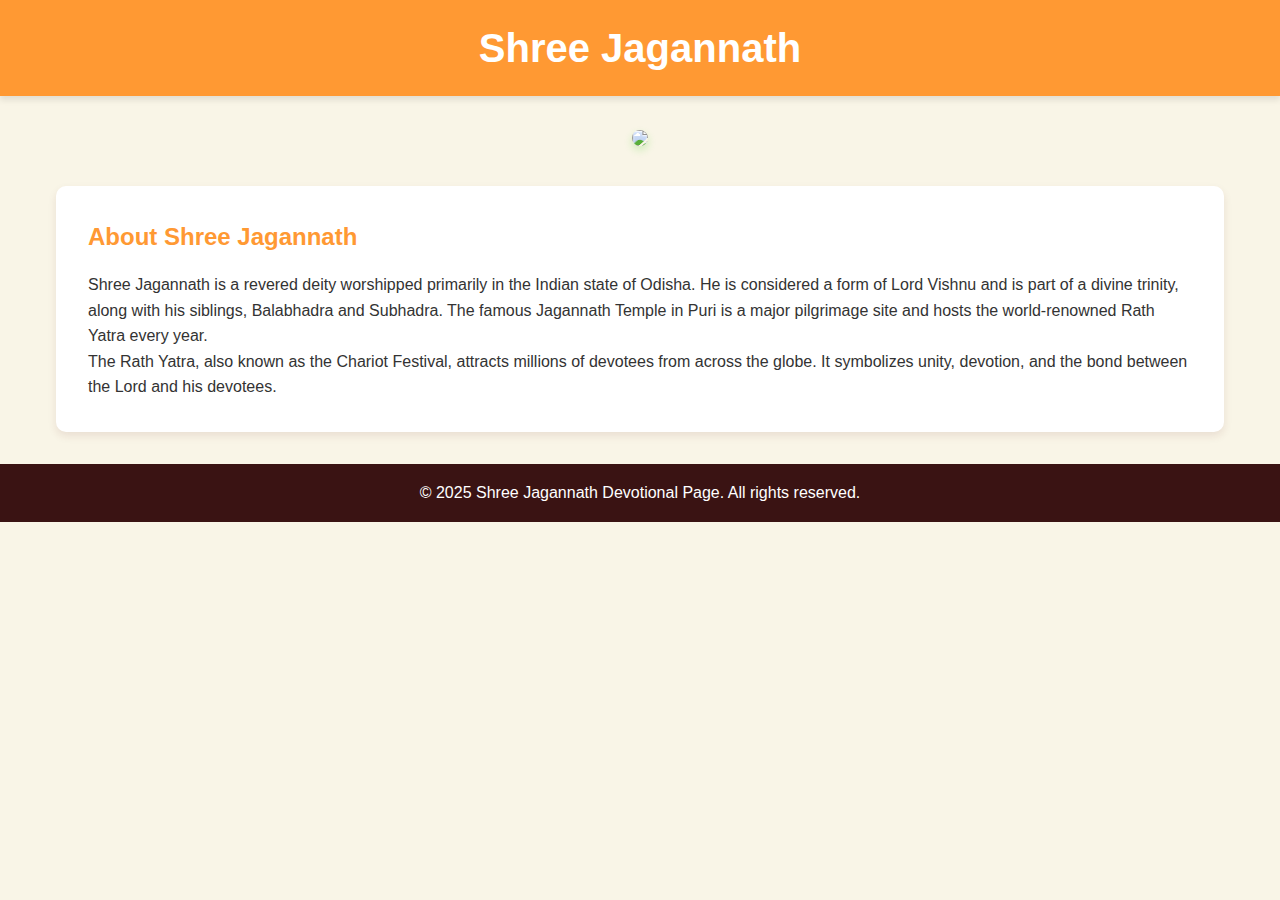
==== index.html @ 699d79b1 "Initial commit" ====
<!DOCTYPE html>
<html lang="en">
<head>
    <meta charset="UTF-8">
    <meta name="viewport" content="width=device-width, initial-scale=1.0">
    <title>Shree Jagannath</title>
    <style>
        * {
            margin: 0;
            padding: 0;
            box-sizing: border-box;
        }

        body {
            font-family: Arial, sans-serif;
            background-color: #f9f5e7;
            color: #333;
            line-height: 1.6;
        }

        header {
            background-color: #ff9933;
            color: white;
            text-align: center;
            padding: 1rem 0;
            box-shadow: 0 4px 6px rgba(32, 30, 30, 0.1);
        }

        header h1 {
            font-size: 2.5rem;
        }

        .container {
            max-width: 1200px;
            margin: 2rem auto;
            padding: 0 1rem;
        }

        .image-section {
            text-align: center;
            margin-bottom: 2rem;
        }

        .image-section img {
            max-width: 100%;
            height: auto;
            border-radius: 10px;
            box-shadow: 0 4px 8px rgba(36, 206, 2, 0.2);
        }

        .info {
            background: white;
            padding: 2rem;
            border-radius: 10px;
            box-shadow: 0 4px 8px rgba(94, 26, 26, 0.1);
        }

        .info h2 {
            color: #ff9933;
            margin-bottom: 1rem;
        }

        footer {
            background-color: #3a1313;
            color: white;
            text-align: center;
            padding: 1rem 0;
            margin-top: 2rem;
        }
    </style>
</head>
<body>
    <header>
        <h1>Shree Jagannath</h1>
    </header>

    <div class="container">
        <div class="image-section">
            <img src="jagannath.jpg" >
        </div>

        <div class="info">
            <h2>About Shree Jagannath</h2>
            <p>
                Shree Jagannath is a revered deity worshipped primarily in the Indian state of Odisha. He is considered a form of Lord Vishnu and is part of a divine trinity, along with his siblings, Balabhadra and Subhadra. The famous Jagannath Temple in Puri is a major pilgrimage site and hosts the world-renowned Rath Yatra every year.
            </p>
            <p>
                The Rath Yatra, also known as the Chariot Festival, attracts millions of devotees from across the globe. It symbolizes unity, devotion, and the bond between the Lord and his devotees.
            </p>
        </div>
    </div>

    <footer>
        <p>&copy; 2025 Shree Jagannath Devotional Page. All rights reserved.</p>
    </footer>
</body>
</html>
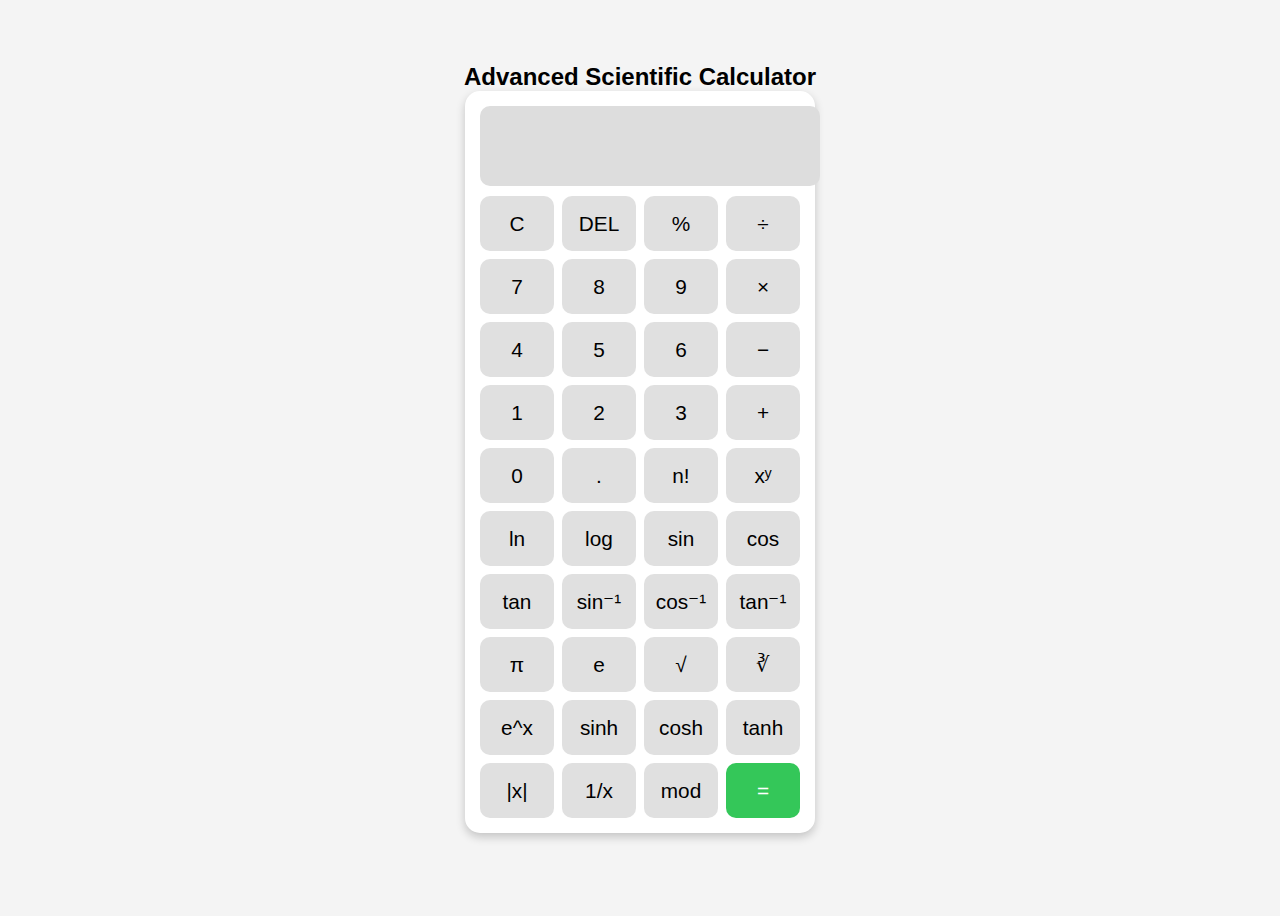
==== commit 6f01cf9b: "first commit" ====
--- a/index.html
+++ b/index.html
@@ -3,95 +3,69 @@
 <head>
     <meta charset="UTF-8">
     <meta name="viewport" content="width=device-width, initial-scale=1.0">
-    <title>Shree Jagannath</title>
-    <style>
-        * {
-            margin: 0;
-            padding: 0;
-            box-sizing: border-box;
-        }
-
-        body {
-            font-family: Arial, sans-serif;
-            background-color: #f9f5e7;
-            color: #333;
-            line-height: 1.6;
-        }
-
-        header {
-            background-color: #ff9933;
-            color: white;
-            text-align: center;
-            padding: 1rem 0;
-            box-shadow: 0 4px 6px rgba(32, 30, 30, 0.1);
-        }
-
-        header h1 {
-            font-size: 2.5rem;
-        }
-
-        .container {
-            max-width: 1200px;
-            margin: 2rem auto;
-            padding: 0 1rem;
-        }
-
-        .image-section {
-            text-align: center;
-            margin-bottom: 2rem;
-        }
-
-        .image-section img {
-            max-width: 100%;
-            height: auto;
-            border-radius: 10px;
-            box-shadow: 0 4px 8px rgba(36, 206, 2, 0.2);
-        }
-
-        .info {
-            background: white;
-            padding: 2rem;
-            border-radius: 10px;
-            box-shadow: 0 4px 8px rgba(94, 26, 26, 0.1);
-        }
-
-        .info h2 {
-            color: #ff9933;
-            margin-bottom: 1rem;
-        }
-
-        footer {
-            background-color: #3a1313;
-            color: white;
-            text-align: center;
-            padding: 1rem 0;
-            margin-top: 2rem;
-        }
-    </style>
+    <title>Advanced Scientific Calculator</title>
+    <link rel="stylesheet" href="style.css">
 </head>
 <body>
-    <header>
-        <h1>Shree Jagannath</h1>
-    </header>
+    <div class="container">
+        <h2>Advanced Scientific Calculator</h2>
+        <div class="calculator">
+            <input type="text" id="display" disabled>
+            <div class="buttons">
+                <button onclick="clearDisplay()">C</button>
+                <button onclick="deleteLast()">DEL</button>
+                <button onclick="appendCharacter('%')">%</button>
+                <button onclick="appendCharacter('/')">÷</button>
 
-    <div class="container">
-        <div class="image-section">
-            <img src="jagannath.jpg" >
+                <button onclick="appendCharacter('7')">7</button>
+                <button onclick="appendCharacter('8')">8</button>
+                <button onclick="appendCharacter('9')">9</button>
+                <button onclick="appendCharacter('*')">×</button>
+
+                <button onclick="appendCharacter('4')">4</button>
+                <button onclick="appendCharacter('5')">5</button>
+                <button onclick="appendCharacter('6')">6</button>
+                <button onclick="appendCharacter('-')">−</button>
+
+                <button onclick="appendCharacter('1')">1</button>
+                <button onclick="appendCharacter('2')">2</button>
+                <button onclick="appendCharacter('3')">3</button>
+                <button onclick="appendCharacter('+')">+</button>
+
+                <button onclick="appendCharacter('0')">0</button>
+                <button onclick="appendCharacter('.')">.</button>
+                
+
+                <!-- Advanced functions -->
+                <button onclick="calculateFactorial()">n!</button>
+                <button onclick="calculatePower()">xʸ</button>
+                <button onclick="calculateLn()">ln</button>
+                <button onclick="calculateLog()">log</button>
+                <button onclick="calculateSin()">sin</button>
+                <button onclick="calculateCos()">cos</button>
+                <button onclick="calculateTan()">tan</button>
+                <button onclick="calculateASin()">sin⁻¹</button>
+                <button onclick="calculateACos()">cos⁻¹</button>
+                <button onclick="calculateATan()">tan⁻¹</button>
+                <button onclick="appendCharacter('3.1416')">π</button>
+                <button onclick="appendCharacter('2.7183')">e</button>
+                <button onclick="calculateSqrt()">√</button>
+                <button onclick="calculateCubeRoot()">∛</button>
+                <button onclick="calculateExp()">e^x</button>
+                <button onclick="calculateSinh()">sinh</button>
+                <button onclick="calculateCosh()">cosh</button>
+                <button onclick="calculateTanh()">tanh</button>
+                <button onclick="calculateAbs()">|x|</button>
+                <button onclick="calculateInverse()">1/x</button>
+                <button onclick="calculateModulus()">mod</button>
+                <button class="equal" onclick="calculateResult()">=</button>
+            </div>
         </div>
-
-        <div class="info">
-            <h2>About Shree Jagannath</h2>
-            <p>
-                Shree Jagannath is a revered deity worshipped primarily in the Indian state of Odisha. He is considered a form of Lord Vishnu and is part of a divine trinity, along with his siblings, Balabhadra and Subhadra. The famous Jagannath Temple in Puri is a major pilgrimage site and hosts the world-renowned Rath Yatra every year.
-            </p>
-            <p>
-                The Rath Yatra, also known as the Chariot Festival, attracts millions of devotees from across the globe. It symbolizes unity, devotion, and the bond between the Lord and his devotees.
-            </p>
+        <div class="history">
+            <h3>Calculation History</h3>
+            <ul id="history-list"></ul>
         </div>
     </div>
-
-    <footer>
-        <p>&copy; 2025 Shree Jagannath Devotional Page. All rights reserved.</p>
-    </footer>
+    <script src="script.js"></script>
 </body>
 </html>
--- a/style.css
+++ b/style.css
@@ -0,0 +1,156 @@
+/* General Styling */
+body {
+    display: flex;
+    justify-content: center;
+    align-items: center;
+    height: 100vh;
+    background-color: #f4f4f4;
+    font-family: 'Poppins', sans-serif;
+    transition: background 0.3s;
+}
+
+/* Container */
+.container {
+    text-align: center;
+}
+
+/* Top Bar */
+.top-bar {
+    display: flex;
+    justify-content: space-between;
+    align-items: center;
+    margin-bottom: 10px;
+}
+
+h2 {
+    font-size: 1.5em;
+    margin: 0;
+}
+
+/* Theme Toggle Button */
+.theme-toggle {
+    padding: 8px 12px;
+    font-size: 1.2em;
+    border: none;
+    background: #444;
+    color: white;
+    border-radius: 50%;
+    cursor: pointer;
+    transition: 0.3s;
+}
+
+.theme-toggle:hover {
+    background: #666;
+}
+
+/* Calculator */
+.calculator {
+    width: 320px;
+    background: white;
+    padding: 15px;
+    border-radius: 15px;
+    box-shadow: 0 4px 10px rgba(0, 0, 0, 0.2);
+    transition: background 0.3s;
+}
+
+/* Display Screen */
+#display {
+    width: 100%;
+    height: 60px;
+    font-size: 2em;
+    text-align: right;
+    padding: 10px;
+    border: none;
+    outline: none;
+    background: #ddd;
+    border-radius: 10px;
+    margin-bottom: 10px;
+}
+
+/* Buttons Grid */
+.buttons {
+    display: grid;
+    grid-template-columns: repeat(4, 1fr);
+    gap: 8px;
+}
+
+button {
+    width: 100%;
+    height: 55px;
+    font-size: 1.3em;
+    border: none;
+    background: #e0e0e0;
+    cursor: pointer;
+    border-radius: 10px;
+    transition: 0.3s ease;
+}
+
+button:hover {
+    background: #ccc;
+}
+
+.equal {
+    background: #34c759;
+    color: white;
+}
+
+.equal:hover {
+    background: #28a745;
+}
+
+/* Dark Mode */
+.dark-mode {
+    background: #222 !important;
+}
+
+.dark-mode .calculator {
+    background: #333;
+    color: white;
+}
+
+.dark-mode #display {
+    background: #444;
+    color: white;
+}
+
+.dark-mode button {
+    background: #555;
+    color: white;
+}
+
+.dark-mode button:hover {
+    background: #777;
+}
+.container {
+    display: flex;
+    flex-direction: column;
+    align-items: center;
+}
+
+.calculator {
+    margin-bottom: 20px; 
+}
+
+.history {
+    display: none; 
+    margin-top: 20px; 
+    text-align: center;
+}
+
+.history.show {
+    display: block; 
+}
+
+.history h3 {
+    font-size: 1.5em;
+    margin-bottom: 10px;
+}
+
+.history ul {
+    list-style-type: none;
+    padding: 0;
+}
+
+.history li {
+    margin: 5px 0;
+}